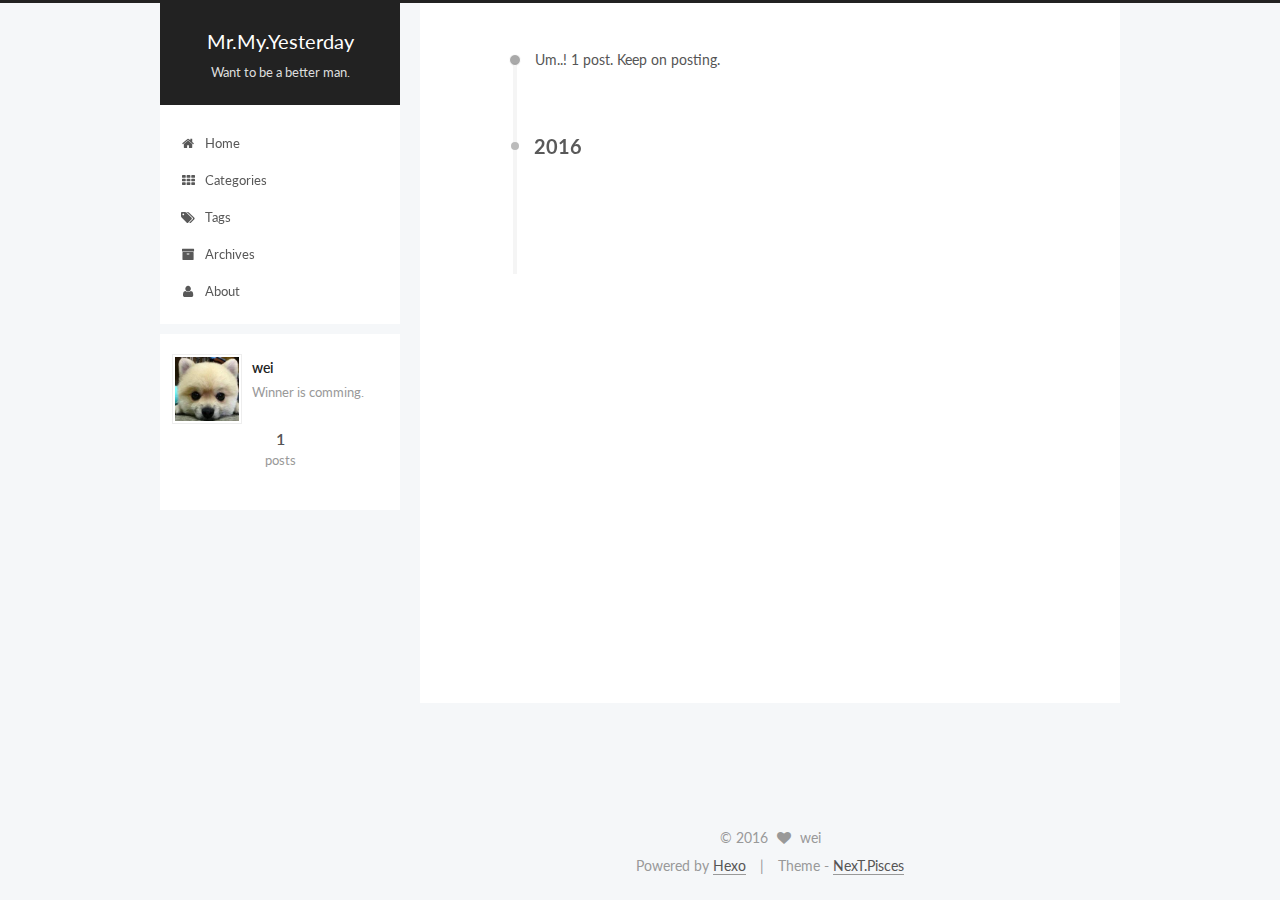
==== archives/2016/04/index.html @ 4a2292c7 "Site updated: 2016-04-16 15:00:12" ====
<!doctype html>



  


<html class="theme-next pisces use-motion">
<head>
  <meta charset="UTF-8"/>
<meta http-equiv="X-UA-Compatible" content="IE=edge,chrome=1" />
<meta name="viewport" content="width=device-width, initial-scale=1, maximum-scale=1"/>



<meta http-equiv="Cache-Control" content="no-transform" />
<meta http-equiv="Cache-Control" content="no-siteapp" />












  <link href="/vendors/fancybox/source/jquery.fancybox.css?v=2.1.5" rel="stylesheet" type="text/css"/>




  
  
  
  

  
    
    
  

  

  

  

  

  
    
    
    <link href="//fonts.googleapis.com/css?family=Lato:300,300italic,400,400italic,700,700italic&subset=latin,latin-ext" rel="stylesheet" type="text/css">
  




<link href="/vendors/font-awesome/css/font-awesome.min.css?v=4.4.0" rel="stylesheet" type="text/css" />

<link href="/css/main.css?v=5.0.1" rel="stylesheet" type="text/css" />


  <meta name="keywords" content="Hexo, NexT" />








  <link rel="shortcut icon" type="image/x-icon" href="/favicon.ico?v=5.0.1" />






<meta name="description" content="Winner is comming.">
<meta property="og:type" content="website">
<meta property="og:title" content="Mr.My.Yesterday">
<meta property="og:url" content="http://yoursite.com/archives/2016/04/index.html">
<meta property="og:site_name" content="Mr.My.Yesterday">
<meta property="og:description" content="Winner is comming.">
<meta name="twitter:card" content="summary">
<meta name="twitter:title" content="Mr.My.Yesterday">
<meta name="twitter:description" content="Winner is comming.">



<script type="text/javascript" id="hexo.configuration">
  var NexT = window.NexT || {};
  var CONFIG = {
    scheme: 'Pisces',
    sidebar: {"position":"left","display":"post"},
    fancybox: true,
    motion: true,
    duoshuo: {
      userId: 0,
      author: 'Author'
    }
  };
</script>

  <title> Archive | Mr.My.Yesterday </title>
</head>

<body itemscope itemtype="http://schema.org/WebPage" lang="en">

  










  
  
    
  

  <div class="container one-collumn sidebar-position-left  page-archive  ">
    <div class="headband"></div>

    <header id="header" class="header" itemscope itemtype="http://schema.org/WPHeader">
      <div class="header-inner"><div class="site-meta ">
  

  <div class="custom-logo-site-title">
    <a href="/"  class="brand" rel="start">
      <span class="logo-line-before"><i></i></span>
      <span class="site-title">Mr.My.Yesterday</span>
      <span class="logo-line-after"><i></i></span>
    </a>
  </div>
  <p class="site-subtitle">Want to be a better man.</p>
</div>

<div class="site-nav-toggle">
  <button>
    <span class="btn-bar"></span>
    <span class="btn-bar"></span>
    <span class="btn-bar"></span>
  </button>
</div>

<nav class="site-nav">
  

  
    <ul id="menu" class="menu">
      
        
        <li class="menu-item menu-item-home">
          <a href="/" rel="section">
            
              <i class="menu-item-icon fa fa-home fa-fw"></i> <br />
            
            Home
          </a>
        </li>
      
        
        <li class="menu-item menu-item-categories">
          <a href="/categories" rel="section">
            
              <i class="menu-item-icon fa fa-th fa-fw"></i> <br />
            
            Categories
          </a>
        </li>
      
        
        <li class="menu-item menu-item-tags">
          <a href="/tags" rel="section">
            
              <i class="menu-item-icon fa fa-tags fa-fw"></i> <br />
            
            Tags
          </a>
        </li>
      
        
        <li class="menu-item menu-item-archives">
          <a href="/archives" rel="section">
            
              <i class="menu-item-icon fa fa-archive fa-fw"></i> <br />
            
            Archives
          </a>
        </li>
      
        
        <li class="menu-item menu-item-about">
          <a href="/about" rel="section">
            
              <i class="menu-item-icon fa fa-user fa-fw"></i> <br />
            
            About
          </a>
        </li>
      

      
    </ul>
  

  
</nav>

 </div>
    </header>

    <main id="main" class="main">
      <div class="main-inner">
        <div class="content-wrap">
          <div id="content" class="content">
            

  <section id="posts" class="posts-collapse">
    <span class="archive-move-on"></span>

    <span class="archive-page-counter">
      
      
      
        
      
      Um..! 1 post. Keep on posting.
    </span>

    

      
      
      

      
        
        <div class="collection-title">
          <h2 class="archive-year motion-element" id="archive-year-2016">2016</h2>
        </div>
      
      

      

  <article class="post post-type-normal" itemscope itemtype="http://schema.org/Article">
    <header class="post-header">

      <h1 class="post-title">
        
            <a class="post-title-link" href="/2016/04/16/hello-world/" itemprop="url">
              
                <span itemprop="name">Hello World</span>
              
            </a>
        
      </h1>

      <div class="post-meta">
        <time class="post-time" itemprop="dateCreated"
              datetime="2016-04-16T10:06:22+08:00"
              content="2016-04-16" >
          04-16
        </time>
      </div>

    </header>
  </article>



    

  </section>

  



          </div>
          


          

        </div>
        
          
  
  <div class="sidebar-toggle">
    <div class="sidebar-toggle-line-wrap">
      <span class="sidebar-toggle-line sidebar-toggle-line-first"></span>
      <span class="sidebar-toggle-line sidebar-toggle-line-middle"></span>
      <span class="sidebar-toggle-line sidebar-toggle-line-last"></span>
    </div>
  </div>

  <aside id="sidebar" class="sidebar">
    <div class="sidebar-inner">

      

      

      <section class="site-overview sidebar-panel  sidebar-panel-active ">
        <div class="site-author motion-element" itemprop="author" itemscope itemtype="http://schema.org/Person">
          <img class="site-author-image" itemprop="image"
               src="/images/gou.jpg"
               alt="wei" />
          <p class="site-author-name" itemprop="name">wei</p>
          <p class="site-description motion-element" itemprop="description">Winner is comming.</p>
        </div>
        <nav class="site-state motion-element">
          <div class="site-state-item site-state-posts">
            <a href="/archives">
              <span class="site-state-item-count">1</span>
              <span class="site-state-item-name">posts</span>
            </a>
          </div>

          

          

        </nav>

        

        <div class="links-of-author motion-element">
          
        </div>

        
        

        
        

      </section>

      

    </div>
  </aside>


        
      </div>
    </main>

    <footer id="footer" class="footer">
      <div class="footer-inner">
        <div class="copyright" >
  
  &copy; 
  <span itemprop="copyrightYear">2016</span>
  <span class="with-love">
    <i class="fa fa-heart"></i>
  </span>
  <span class="author" itemprop="copyrightHolder">wei</span>
</div>

<div class="powered-by">
  Powered by <a class="theme-link" href="http://hexo.io">Hexo</a>
</div>

<div class="theme-info">
  Theme -
  <a class="theme-link" href="https://github.com/iissnan/hexo-theme-next">
    NexT.Pisces
  </a>
</div>

        

        
      </div>
    </footer>

    <div class="back-to-top">
      <i class="fa fa-arrow-up"></i>
    </div>
  </div>

  

<script type="text/javascript">
  if (Object.prototype.toString.call(window.Promise) !== '[object Function]') {
    window.Promise = null;
  }
</script>









  



  
  <script type="text/javascript" src="/vendors/jquery/index.js?v=2.1.3"></script>

  
  <script type="text/javascript" src="/vendors/fastclick/lib/fastclick.min.js?v=1.0.6"></script>

  
  <script type="text/javascript" src="/vendors/jquery_lazyload/jquery.lazyload.js?v=1.9.7"></script>

  
  <script type="text/javascript" src="/vendors/velocity/velocity.min.js?v=1.2.1"></script>

  
  <script type="text/javascript" src="/vendors/velocity/velocity.ui.min.js?v=1.2.1"></script>

  
  <script type="text/javascript" src="/vendors/fancybox/source/jquery.fancybox.pack.js?v=2.1.5"></script>


  


  <script type="text/javascript" src="/js/src/utils.js?v=5.0.1"></script>

  <script type="text/javascript" src="/js/src/motion.js?v=5.0.1"></script>



  
  


  <script type="text/javascript" src="/js/src/affix.js?v=5.0.1"></script>

  <script type="text/javascript" src="/js/src/schemes/pisces.js?v=5.0.1"></script>



  
  
    <script type="text/javascript" id="motion.page.archive">
      $('.archive-year').velocity('transition.slideLeftIn');
    </script>
  


  


  <script type="text/javascript" src="/js/src/bootstrap.js?v=5.0.1"></script>



  



  



  
  
  

  

  

</body>
</html>
---- css/main.css ----
/* normalize.css v3.0.2 | MIT License | git.io/normalize */
html {
  font-family: sans-serif; /* 1 */
  -ms-text-size-adjust: 100%; /* 2 */
  -webkit-text-size-adjust: 100%; /* 2 */
}
body {
  margin: 0;
}
article,
aside,
details,
figcaption,
figure,
footer,
header,
hgroup,
main,
menu,
nav,
section,
summary {
  display: block;
}
audio,
canvas,
progress,
video {
  display: inline-block; /* 1 */
  vertical-align: baseline; /* 2 */
}
audio:not([controls]) {
  display: none;
  height: 0;
}
[hidden],
template {
  display: none;
}
a {
  background-color: transparent;
}
a:active,
a:hover {
  outline: 0;
}
abbr[title] {
  border-bottom: 1px dotted;
}
b,
strong {
  font-weight: bold;
}
dfn {
  font-style: italic;
}
h1 {
  font-size: 2em;
  margin: 0.67em 0;
}
mark {
  background: #ff0;
  color: #000;
}
small {
  font-size: 80%;
}
sub,
sup {
  font-size: 75%;
  line-height: 0;
  position: relative;
  vertical-align: baseline;
}
sup {
  top: -0.5em;
}
sub {
  bottom: -0.25em;
}
img {
  border: 0;
}
svg:not(:root) {
  overflow: hidden;
}
figure {
  margin: 1em 40px;
}
hr {
  -moz-box-sizing: content-box;
  box-sizing: content-box;
  height: 0;
}
pre {
  overflow: auto;
}
code,
kbd,
pre,
samp {
  font-family: monospace, monospace;
  font-size: 1em;
}
button,
input,
optgroup,
select,
textarea {
  color: inherit; /* 1 */
  font: inherit; /* 2 */
  margin: 0; /* 3 */
}
button {
  overflow: visible;
}
button,
select {
  text-transform: none;
}
button,
html input[type="button"],
input[type="reset"],
input[type="submit"] {
  -webkit-appearance: button; /* 2 */
  cursor: pointer; /* 3 */
}
button[disabled],
html input[disabled] {
  cursor: default;
}
button::-moz-focus-inner,
input::-moz-focus-inner {
  border: 0;
  padding: 0;
}
input {
  line-height: normal;
}
input[type="checkbox"],
input[type="radio"] {
  box-sizing: border-box; /* 1 */
  padding: 0; /* 2 */
}
input[type="number"]::-webkit-inner-spin-button,
input[type="number"]::-webkit-outer-spin-button {
  height: auto;
}
input[type="search"] {
  -webkit-appearance: textfield; /* 1 */
  -moz-box-sizing: content-box;
  -webkit-box-sizing: content-box; /* 2 */
  box-sizing: content-box;
}
input[type="search"]::-webkit-search-cancel-button,
input[type="search"]::-webkit-search-decoration {
  -webkit-appearance: none;
}
fieldset {
  border: 1px solid #c0c0c0;
  margin: 0 2px;
  padding: 0.35em 0.625em 0.75em;
}
legend {
  border: 0; /* 1 */
  padding: 0; /* 2 */
}
textarea {
  overflow: auto;
}
optgroup {
  font-weight: bold;
}
table {
  border-collapse: collapse;
  border-spacing: 0;
}
td,
th {
  padding: 0;
}
::selection {
  background: #262a30;
  color: #fff;
}
body {
  position: relative;
  font-family: 'Lato', "PingFang SC", "Microsoft YaHei", sans-serif;
  font-size: 14px;
  line-height: 2;
  color: #555;
  background: #fff;
}
@media (max-width: 767px) {
  body {
    padding-right: 0 !important;
  }
}
@media (min-width: 768px) and (max-width: 991px) {
  body {
    padding-right: 0 !important;
  }
}
@media (min-width: 1600px) {
  body {
    font-size: 16px;
  }
}
h1,
h2,
h3,
h4,
h5,
h6 {
  margin: 0;
  padding: 0;
  font-weight: bold;
  line-height: 1.5;
  font-family: 'Lato', "PingFang SC", "Microsoft YaHei", sans-serif;
}
h2,
h3,
h4,
h5,
h6 {
  margin: 20px 0 15px;
}
h1 {
  font-size: 22px;
}
@media (max-width: 767px) {
  h1 {
    font-size: 18px;
  }
}
h2 {
  font-size: 20px;
}
@media (max-width: 767px) {
  h2 {
    font-size: 16px;
  }
}
h3 {
  font-size: 18px;
}
@media (max-width: 767px) {
  h3 {
    font-size: 14px;
  }
}
h4 {
  font-size: 16px;
}
@media (max-width: 767px) {
  h4 {
    font-size: 12px;
  }
}
h5 {
  font-size: 14px;
}
@media (max-width: 767px) {
  h5 {
    font-size: 10px;
  }
}
h6 {
  font-size: 12px;
}
@media (max-width: 767px) {
  h6 {
    font-size: 8px;
  }
}
p {
  margin: 0 0 25px 0;
}
a {
  color: #555;
  text-decoration: none;
  border-bottom: 1px solid #999;
  word-wrap: break-word;
}
a:hover {
  color: #222;
  border-bottom-color: #222;
}
ul {
  list-style: none;
}
blockquote {
  margin: 0;
  padding: 0;
}
img {
  display: block;
  margin: auto;
  max-width: 100%;
  height: auto;
}
hr {
  margin: 40px 0;
  height: 3px;
  border: none;
  background-color: #ddd;
  background-image: repeating-linear-gradient(-45deg, #fff, #fff 4px, transparent 4px, transparent 8px);
}
blockquote {
  padding: 0 15px;
  color: #666;
  border-left: 4px solid #ddd;
}
blockquote cite::before {
  content: "-";
  padding: 0 5px;
}
dt {
  font-weight: 700;
}
dd {
  margin: 0;
  padding: 0;
}
.text-left {
  text-align: left;
}
.text-center {
  text-align: center;
}
.text-right {
  text-align: right;
}
.text-justify {
  text-align: justify;
}
.text-nowrap {
  white-space: nowrap;
}
.text-lowercase {
  text-transform: lowercase;
}
.text-uppercase {
  text-transform: uppercase;
}
.text-capitalize {
  text-transform: capitalize;
}
.center-block {
  display: block;
  margin-left: auto;
  margin-right: auto;
}
.clearfix:before,
.clearfix:after {
  content: " ";
  display: table;
}
.clearfix:after {
  clear: both;
}
.pullquote {
  width: 45%;
}
.pullquote.left {
  float: left;
  margin-left: 5px;
  margin-right: 10px;
}
.pullquote.right {
  float: right;
  margin-left: 10px;
  margin-right: 5px;
}
.highlight table,
.gist table {
  width: auto;
}
.highlight table td,
.gist table td {
  border: none;
}
.highlight a,
.gist a {
  color: #222 !important;
  text-decoration: none !important;
}
.affix.affix.affix {
  position: fixed;
}
.translation {
  margin-top: -20px;
  font-size: 14px;
  color: #999;
}
.scrollbar-measure {
  width: 100px;
  height: 100px;
  overflow: scroll;
  position: absolute;
  top: -9999px;
}
.use-motion .motion-element {
  opacity: 0;
}
#local-search-input {
  padding: 3px;
  border: none;
  text-indent: 14px;
  border-radius: 0;
  width: 140px;
  outline: none;
  border-bottom: 1px solid #999;
  background: inherit;
  opacity: 0.5;
}
#local-search-input:focus {
  opacity: 1;
}
.search-icon {
  position: absolute;
  top: 9px;
}
table {
  margin: 20px 0;
  width: 100%;
  border-collapse: collapse;
  border-spacing: 0;
  border: 1px solid #ddd;
  font-size: 14px;
  table-layout: fixed;
  word-wrap: break-word;
}
table>tbody>tr:nth-of-type(odd) {
  background-color: #f9f9f9;
}
table>tbody>tr:hover {
  background-color: #f5f5f5;
}
caption,
th,
td {
  padding: 8px;
  text-align: left;
  vertical-align: middle;
  font-weight: normal;
}
th,
td {
  border-bottom: 3px solid #ddd;
  border-right: 1px solid #eee;
}
th {
  padding-bottom: 10px;
  font-weight: 700;
}
td {
  border-bottom-width: 1px;
}
html,
body {
  height: 100%;
}
.container {
  position: relative;
  min-height: 100%;
}
.header-inner {
  margin: 0 auto;
  padding: 100px 0 70px;
  width: 700px;
}
@media (min-width: 1600px) {
  .container .header-inner {
    width: 900px;
  }
}
.main {
  padding-bottom: 150px;
}
.main-inner {
  margin: 0 auto;
  width: 700px;
}
@media (min-width: 1600px) {
  .container .main-inner {
    width: 900px;
  }
}
.footer {
  position: absolute;
  left: 0;
  bottom: 0;
  width: 100%;
  min-height: 50px;
}
.footer-inner {
  box-sizing: border-box;
  margin: 20px auto;
  width: 700px;
}
@media (min-width: 1600px) {
  .container .footer-inner {
    width: 900px;
  }
}
pre,
.highlight {
  overflow: auto;
  margin: 20px 0;
  padding: 15px;
  font-size: 13px;
  color: #4d4d4c;
  background: #f7f7f7;
  line-height: 1.6;
}
pre,
code {
  font-family: consolas, Menlo, "PingFang SC", "Microsoft YaHei", monospace;
}
code {
  padding: 2px 4px;
  word-break: break-all;
  color: #555;
  background: #eee;
  border-radius: 4px;
  font-size: 13px;
}
pre code {
  padding: 0;
  color: #4d4d4c;
  background: none;
  text-shadow: none;
}
.highlight pre {
  border: none;
  margin: 0;
  padding: 1px;
}
.highlight table {
  margin: 0;
  width: auto;
  border: none;
}
.highlight td {
  border: none;
  padding: 0;
}
.highlight figcaption {
  font-size: 0.85em;
  color: #8e908c;
  line-height: 1em;
  margin-bottom: 1em;
}
.highlight figcaption:before,
.highlight figcaption:after {
  content: " ";
  display: table;
}
.highlight figcaption:after {
  clear: both;
}
.highlight figcaption a {
  float: right;
}
.highlight .gutter pre {
  color: #666;
  text-align: right;
  padding-right: 20px;
}
.highlight .line {
  height: 20px;
}
pre .comment {
  color: #8e908c;
}
pre .variable,
pre .attribute,
pre .tag,
pre .regexp,
pre .ruby .constant,
pre .xml .tag .title,
pre .xml .pi,
pre .xml .doctype,
pre .html .doctype,
pre .css .id,
pre .css .class,
pre .css .pseudo {
  color: #c82829;
}
pre .number,
pre .preprocessor,
pre .built_in,
pre .literal,
pre .params,
pre .constant,
pre .command {
  color: #f5871f;
}
pre .ruby .class .title,
pre .css .rules .attribute,
pre .string,
pre .value,
pre .inheritance,
pre .header,
pre .ruby .symbol,
pre .xml .cdata,
pre .special,
pre .number,
pre .formula {
  color: #718c00;
}
pre .title,
pre .css .hexcolor {
  color: #3e999f;
}
pre .function,
pre .python .decorator,
pre .python .title,
pre .ruby .function .title,
pre .ruby .title .keyword,
pre .perl .sub,
pre .javascript .title,
pre .coffeescript .title {
  color: #4271ae;
}
pre .keyword,
pre .javascript .function {
  color: #8959a8;
}
.full-image.full-image.full-image {
  border: none;
  max-width: 100%;
  width: auto;
  margin: 20px auto;
}
@media (min-width: 992px) {
  .full-image.full-image.full-image {
    max-width: none;
    width: 126%;
    margin: 0 -13%;
  }
}
.blockquote-center,
.page-home .post-type-quote blockquote,
.page-post-detail .post-type-quote blockquote {
  position: relative;
  margin: 40px 0;
  padding: 0;
  border-left: none;
  text-align: center;
}
.blockquote-center::before,
.page-home .post-type-quote blockquote::before,
.page-post-detail .post-type-quote blockquote::before,
.blockquote-center::after,
.page-home .post-type-quote blockquote::after,
.page-post-detail .post-type-quote blockquote::after {
  position: absolute;
  content: ' ';
  display: block;
  width: 100%;
  height: 24px;
  opacity: 0.2;
  background-repeat: no-repeat;
  background-position: 0 -6px;
  background-size: 22px 22px;
}
.blockquote-center::before,
.page-home .post-type-quote blockquote::before,
.page-post-detail .post-type-quote blockquote::before {
  top: -20px;
  background-image: url("../images/quote-l.svg");
  border-top: 1px solid #ccc;
}
.blockquote-center::after,
.page-home .post-type-quote blockquote::after,
.page-post-detail .post-type-quote blockquote::after {
  bottom: -20px;
  background-image: url("../images/quote-r.svg");
  border-bottom: 1px solid #ccc;
  background-position: 100% 8px;
}
.blockquote-center p,
.page-home .post-type-quote blockquote p,
.page-post-detail .post-type-quote blockquote p,
.blockquote-center div,
.page-home .post-type-quote blockquote div,
.page-post-detail .post-type-quote blockquote div {
  text-align: center;
}
.post .post-body .group-picture img {
  box-sizing: border-box;
  padding: 0 3px;
  border: none;
}
.post .group-picture-row {
  overflow: hidden;
  margin-top: 6px;
}
.post .group-picture-row:first-child {
  margin-top: 0;
}
.post .group-picture-column {
  float: left;
}
.page-post-detail .post-body .group-picture-column {
  float: none;
  margin-top: 10px;
  width: auto !important;
}
.page-post-detail .post-body .group-picture-column img {
  margin: 0 auto;
}
.page-archive .group-picture-container {
  overflow: hidden;
}
.page-archive .group-picture-row {
  float: left;
}
.page-archive .group-picture-row:first-child {
  margin-top: 6px;
}
.page-archive .group-picture-column {
  max-width: 150px;
  max-height: 150px;
}
.btn {
  display: inline-block;
  padding: 0 20px;
  font-size: 14px;
  color: #fff;
  background: #222;
  border: 2px solid #555;
  text-decoration: none;
  border-radius: 0;
  transition-property: background-color;
  transition-duration: 0.2s;
  transition-timing-function: ease-in-out;
  transition-delay: 0s;
}
.btn:hover,
.post-more-link .btn:hover {
  border-color: #222;
  color: #fff;
  background: #222;
}
.btn-bar {
  display: block;
  width: 22px;
  height: 2px;
  background: #555;
  border-radius: 1px;
}
.btn-bar+.btn-bar {
  margin-top: 4px;
}
.pagination {
  margin: 120px 0 40px;
  text-align: center;
  border-top: 1px solid #eee;
}
.page-number-basic,
.pagination .prev,
.pagination .next,
.pagination .page-number,
.pagination .space {
  display: inline-block;
  position: relative;
  top: -1px;
  margin: 0 10px;
  padding: 0 10px;
  line-height: 30px;
}
@media (max-width: 767px) {
  .page-number-basic,
  .pagination .prev,
  .pagination .next,
  .pagination .page-number,
  .pagination .space {
    margin: 0 5px;
  }
}
.pagination .prev,
.pagination .next,
.pagination .page-number {
  border-bottom: 0;
  border-top: 1px solid #eee;
  transition-property: border-color;
  transition-duration: 0.2s;
  transition-timing-function: ease-in-out;
  transition-delay: 0s;
}
.pagination .prev:hover,
.pagination .next:hover,
.pagination .page-number:hover {
  border-top-color: #222;
}
.pagination .space {
  padding: 0;
  margin: 0;
}
.pagination .prev {
  margin-left: 0;
}
.pagination .next {
  margin-right: 0;
}
.pagination .page-number.current {
  color: #fff;
  background: #ccc;
  border-top-color: #ccc;
}
@media (max-width: 767px) {
  .pagination {
    border-top: none;
  }
  .pagination .prev,
  .pagination .next,
  .pagination .page-number {
    margin-bottom: 10px;
    border-top: 0;
    border-bottom: 1px solid #eee;
  }
  .pagination .prev:hover,
  .pagination .next:hover,
  .pagination .page-number:hover {
    border-bottom-color: #222;
  }
}
.comments {
  margin: 60px 20px 0;
}
.tag-cloud {
  text-align: center;
}
.tag-cloud a {
  display: inline-block;
  margin: 10px;
}
.back-to-top {
  box-sizing: border-box;
  position: fixed;
  bottom: -100px;
  right: 50px;
  z-index: 1050;
  padding: 0 6px;
  width: 25px;
  background: #222;
  font-size: 12px;
  opacity: 0.6;
  color: #fff;
  cursor: pointer;
  text-align: center;
  -webkit-transform: translateZ(0);
  transition-property: bottom;
  transition-duration: 0.2s;
  transition-timing-function: ease-in-out;
  transition-delay: 0s;
}
@media (max-width: 767px) {
  .back-to-top {
    display: none;
  }
}
@media (min-width: 768px) and (max-width: 991px) {
  .back-to-top {
    display: none;
  }
}
.back-to-top.back-to-top-on {
  bottom: 40px;
}
.header {
  background: #fff;
}
.header-inner {
  position: relative;
}
.headband {
  height: 3px;
  background: #222;
}
.site-meta {
  margin: 0;
  text-align: center;
}
@media (max-width: 767px) {
  .site-meta {
    text-align: center;
  }
}
.brand {
  position: relative;
  display: inline-block;
  padding: 0 40px;
  color: #fff;
  background: #222;
  border-bottom: none;
}
.brand:hover {
  color: #fff;
}
.logo {
  display: inline-block;
  margin-right: 5px;
  line-height: 36px;
  vertical-align: top;
}
.site-title {
  display: inline-block;
  vertical-align: top;
  line-height: 36px;
  font-size: 20px;
  font-weight: normal;
  font-family: 'Lato', "PingFang SC", "Microsoft YaHei", sans-serif;
}
.site-subtitle {
  margin-top: 10px;
  font-size: 13px;
  color: #ddd;
}
.use-motion .brand {
  opacity: 0;
}
.use-motion .logo,
.use-motion .site-title,
.use-motion .site-subtitle {
  opacity: 0;
  position: relative;
  top: -10px;
}
.site-nav-toggle {
  display: none;
  position: absolute;
  top: 10px;
  left: 10px;
}
@media (max-width: 767px) {
  .site-nav-toggle {
    display: block;
  }
}
.site-nav-toggle button {
  margin-top: 2px;
  padding: 9px 10px;
  background: transparent;
  border: none;
}
@media (max-width: 767px) {
  .site-nav {
    display: none;
    margin: 0 -10px;
    padding: 0 10px;
    clear: both;
    border-top: 1px solid #ddd;
  }
}
@media (min-width: 768px) and (max-width: 991px) {
  .site-nav {
    display: block !important;
  }
}
@media (min-width: 992px) {
  .site-nav {
    display: block !important;
  }
}
.menu {
  margin-top: 20px;
  padding-left: 0;
  text-align: center;
}
.menu .menu-item {
  display: inline-block;
  margin: 0 10px;
}
@media screen and (max-width: 767px) {
  .menu .menu-item {
    margin-top: 10px;
  }
}
.menu .menu-item a {
  display: block;
  font-size: 13px;
  text-transform: capitalize;
  line-height: inherit;
  border-bottom: 1px solid transparent;
  transition-property: border-color;
  transition-duration: 0.2s;
  transition-timing-function: ease-in-out;
  transition-delay: 0s;
}
.menu .menu-item a:hover,
.menu-item-active a {
  border-bottom-color: #222;
}
.menu .menu-item .fa {
  margin-right: 5px;
}
.use-motion .menu-item {
  opacity: 0;
}
.post-body {
  font-family: 'Lato', "PingFang SC", "Microsoft YaHei", sans-serif;
}
@media (max-width: 767px) {
  .post-body {
    word-break: break-all;
  }
}
.post-body .fancybox img {
  display: block !important;
  margin: 0 auto;
  cursor: pointer;
  cursor: zoom-in;
  cursor: -webkit-zoom-in;
}
.post-body .image-caption,
.post-body .figure .caption {
  margin: 10px auto 15px;
  text-align: center;
  font-size: 14px;
  color: #999;
  font-weight: bold;
  line-height: 1;
}
.post-sticky-flag {
  display: inline-block;
  font-size: 16px;
  -ms-transform: rotate(30deg);
  transform: rotate(30deg);
}
.posts-expand {
  padding-top: 40px;
}
@media (max-width: 767px) {
  .posts-expand {
    margin: 0 20px;
  }
  .post-body pre,
  .post-body .highlight {
    padding: 10px;
  }
  .post-body pre .gutter pre,
  .post-body .highlight .gutter pre {
    padding-right: 10px;
  }
}
@media (min-width: 992px) {
  .posts-expand .post-body {
    text-align: justify;
  }
}
.posts-expand .post-body h2,
.posts-expand .post-body h3,
.posts-expand .post-body h4,
.posts-expand .post-body h5,
.posts-expand .post-body h6 {
  padding-top: 10px;
}
.posts-expand .post-body h2 .header-anchor,
.posts-expand .post-body h3 .header-anchor,
.posts-expand .post-body h4 .header-anchor,
.posts-expand .post-body h5 .header-anchor,
.posts-expand .post-body h6 .header-anchor {
  float: right;
  margin-left: 10px;
  color: #ccc;
  border-bottom-style: none;
  visibility: hidden;
}
.posts-expand .post-body h2 .header-anchor:hover,
.posts-expand .post-body h3 .header-anchor:hover,
.posts-expand .post-body h4 .header-anchor:hover,
.posts-expand .post-body h5 .header-anchor:hover,
.posts-expand .post-body h6 .header-anchor:hover {
  color: inherit;
}
.posts-expand .post-body h2:hover .header-anchor,
.posts-expand .post-body h3:hover .header-anchor,
.posts-expand .post-body h4:hover .header-anchor,
.posts-expand .post-body h5:hover .header-anchor,
.posts-expand .post-body h6:hover .header-anchor {
  visibility: visible;
}
.posts-expand .post-body ul li {
  list-style: circle;
}
.posts-expand .post-body img {
  box-sizing: border-box;
  margin: auto;
  padding: 3px;
  border: 1px solid #ddd;
}
.posts-expand .fancybox img {
  margin: 0 auto;
}
@media (max-width: 767px) {
  .posts-collapse {
    margin: 0 20px;
  }
  .posts-collapse .post-title,
  .posts-collapse .post-meta {
    display: block;
    width: auto;
    text-align: left;
  }
}
.posts-collapse {
  position: relative;
  z-index: 1010;
  margin-left: 55px;
}
.posts-collapse::after {
  content: " ";
  position: absolute;
  top: 20px;
  left: 0;
  margin-left: -2px;
  width: 4px;
  height: 100%;
  background: #f5f5f5;
  z-index: -1;
}
@media (max-width: 767px) {
  .posts-collapse {
    margin: 0 20px;
  }
}
.posts-collapse .collection-title {
  position: relative;
  margin: 60px 0;
}
.posts-collapse .collection-title h2 {
  margin-left: 20px;
}
.posts-collapse .collection-title small {
  color: #bbb;
}
.posts-collapse .collection-title::before {
  content: " ";
  position: absolute;
  left: 0;
  top: 50%;
  margin-left: -4px;
  margin-top: -4px;
  width: 8px;
  height: 8px;
  background: #bbb;
  border-radius: 50%;
}
.posts-collapse .post {
  margin: 30px 0;
}
.posts-collapse .post-header {
  position: relative;
  transition-duration: 0.2s;
  transition-timing-function: ease-in-out;
  transition-delay: 0s;
  transition-property: border;
  border-bottom: 1px dashed #ccc;
}
.posts-collapse .post-header::before {
  content: " ";
  position: absolute;
  left: 0;
  top: 12px;
  width: 6px;
  height: 6px;
  margin-left: -4px;
  background: #bbb;
  border-radius: 50%;
  border: 1px solid #fff;
  transition-duration: 0.2s;
  transition-timing-function: ease-in-out;
  transition-delay: 0s;
  transition-property: background;
}
.posts-collapse .post-header:hover {
  border-bottom-color: #666;
}
.posts-collapse .post-header:hover::before {
  background: #222;
}
.posts-collapse .post-meta {
  position: absolute;
  font-size: 12px;
  left: 20px;
  top: 5px;
}
.posts-collapse .post-comments-count {
  display: none;
}
.posts-collapse .post-title {
  margin-left: 60px;
  font-size: 16px;
  font-weight: normal;
  line-height: inherit;
}
.posts-collapse .post-title::after {
  margin-left: 3px;
  opacity: 0.6;
}
.posts-collapse .post-title a {
  color: #666;
  border-bottom: none;
}
.page-home .post-type-quote .post-header,
.page-post-detail .post-type-quote .post-header,
.page-home .post-type-quote .post-tags,
.page-post-detail .post-type-quote .post-tags {
  display: none;
}
.posts-expand .post-title {
  font-size: 26px;
  text-align: center;
  word-break: break-word;
}
@media (max-width: 767px) {
  .posts-expand .post-title {
    font-size: 22px;
  }
}
.posts-expand .post-title-link {
  display: inline-block;
  position: relative;
  color: #555;
  border-bottom: none;
  line-height: 1.2;
  vertical-align: top;
}
.posts-expand .post-title-link::before {
  content: "";
  position: absolute;
  width: 100%;
  height: 2px;
  bottom: 0;
  left: 0;
  background-color: #000;
  visibility: hidden;
  transform: scaleX(0);
  transition-duration: 0.2s;
  transition-timing-function: ease-in-out;
  transition-delay: 0s;
}
.posts-expand .post-title-link:hover::before {
  visibility: visible;
  transform: scaleX(1);
}
.posts-expand .post-title-link .fa {
  font-size: 16px;
}
.posts-expand .post-meta {
  margin: 3px 0 60px 0;
  color: #999;
  font-family: 'Lato', "PingFang SC", "Microsoft YaHei", sans-serif;
  font-size: 12px;
  text-align: center;
}
.posts-expand .post-meta .post-category-list {
  display: inline-block;
  margin: 0;
  padding: 3px;
}
.posts-expand .post-meta .post-category-list-link {
  color: #999;
}
.post-meta-item-icon {
  display: none;
  margin-right: 3px;
}
@media (min-width: 768px) and (max-width: 991px) {
  .post-meta-item-icon {
    display: inline-block;
  }
}
@media (max-width: 767px) {
  .post-meta-item-icon {
    display: inline-block;
  }
}
@media (min-width: 768px) and (max-width: 991px) {
  .post-meta-item-text {
    display: none;
  }
}
@media (max-width: 767px) {
  .post-meta-item-text {
    display: none;
  }
}
@media (max-width: 767px) {
  .posts-expand .post-comments-count {
    display: none;
  }
}
.post-more-link {
  margin-top: 50px;
}
.post-more-link .btn {
  color: #555;
  font-size: 14px;
  background: #fff;
  border-radius: 2px;
  line-height: 2;
}
.posts-expand .post-tags {
  margin-top: 40px;
  text-align: center;
}
.posts-expand .post-tags a {
  display: inline-block;
  margin-right: 10px;
  font-size: 13px;
}
.post-nav {
  overflow: hidden;
  margin-top: 60px;
  padding: 10px;
  white-space: nowrap;
  border-top: 1px solid #eee;
}
.post-nav-item {
  display: inline-block;
  width: 50%;
  white-space: normal;
}
.post-nav-item a {
  position: relative;
  display: inline-block;
  line-height: 25px;
  font-size: 14px;
  color: #555;
  border-bottom: none;
}
.post-nav-item a:hover {
  color: #222;
  border-bottom: none;
}
.post-nav-item a:active {
  top: 2px;
}
.post-nav-item a i {
  font-size: 12px;
}
.post-nav-prev {
  text-align: right;
}
.posts-expand .post-eof {
  display: block;
  margin: 80px auto 60px;
  width: 8%;
  height: 1px;
  background: #ccc;
  text-align: center;
}
.post:last-child .post-eof.post-eof.post-eof {
  display: none;
}
.post-gallery {
  display: table;
  table-layout: fixed;
  width: 100%;
  border-collapse: separate;
}
.post-gallery-row {
  display: table-row;
}
.post-gallery .post-gallery-img {
  display: table-cell;
  text-align: center;
  vertical-align: middle;
  border: none;
}
.post-gallery .post-gallery-img img {
  max-width: 100%;
  max-height: 100%;
  border: none;
}
.fancybox-close,
.fancybox-close:hover {
  border: none;
}
.sidebar {
  position: fixed;
  right: 0;
  top: 0;
  bottom: 0;
  width: 0;
  z-index: 1040;
  box-shadow: inset 0 2px 6px #000;
  background: #222;
  -webkit-transform: translateZ(0);
}
.sidebar a {
  color: #999;
  border-bottom-color: #555;
}
.sidebar a:hover {
  color: #eee;
}
@media (min-width: 768px) and (max-width: 991px) {
  .sidebar {
    display: none !important;
  }
}
@media (max-width: 767px) {
  .sidebar {
    display: none !important;
  }
}
.sidebar-inner {
  position: relative;
  padding: 20px 10px;
  color: #999;
  text-align: center;
}
.sidebar-toggle {
  position: fixed;
  right: 50px;
  bottom: 45px;
  width: 15px;
  height: 15px;
  padding: 5px;
  background: #222;
  line-height: 0;
  z-index: 1050;
  cursor: pointer;
  -webkit-transform: translateZ(0);
}
@media (min-width: 768px) and (max-width: 991px) {
  .sidebar-toggle {
    display: none;
  }
}
@media (max-width: 767px) {
  .sidebar-toggle {
    display: none;
  }
}
.sidebar-toggle-line {
  position: relative;
  display: inline-block;
  vertical-align: top;
  height: 2px;
  width: 100%;
  background: #fff;
  margin-top: 3px;
}
.sidebar-toggle-line:first-child {
  margin-top: 0;
}
.site-author-image {
  display: block;
  margin: 0 auto;
  max-width: 96px;
  height: auto;
  border: 2px solid #333;
  padding: 2px;
}
.site-author-name {
  margin: 5px 0 0;
  color: #222;
}
.site-description {
  margin-top: 5px;
  font-size: 13px;
  color: #999;
}
.site-state {
  overflow: hidden;
  line-height: 1.4;
  white-space: nowrap;
}
.site-state-item {
  display: inline-block;
  padding: 0 15px;
  border-left: 1px solid #ccc;
}
.site-state-item:first-child {
  border-left: none;
}
.site-state-item a {
  border-bottom: none;
}
.site-state-item-count {
  display: block;
  text-align: center;
  color: inherit;
  font-weight: 600;
  font-size: 16px;
}
.site-state-item-name {
  font-size: 13px;
  color: #999;
}
.feed-link {
  margin-top: 20px;
}
.feed-link a {
  display: inline-block;
  padding: 0 15px;
  color: #fc6423;
  border: 1px solid #fc6423;
  border-radius: 4px;
}
.feed-link a i {
  color: #fc6423;
  font-size: 14px;
}
.feed-link a:hover {
  color: #fff;
  background: #fc6423;
}
.feed-link a:hover i {
  color: #fff;
}
.links-of-author {
  margin-top: 20px;
}
.links-of-author a {
  display: inline-block;
  vertical-align: middle;
  margin-right: 10px;
  margin-bottom: 10px;
  border-bottom-color: #555;
  font-size: 13px;
}
.links-of-author a:before {
  display: inline-block;
  vertical-align: middle;
  margin-right: 3px;
  content: " ";
  width: 4px;
  height: 4px;
  border-radius: 50%;
  background: #ff6fff;
}
.links-of-blogroll {
  font-size: 13px;
}
.links-of-blogroll-title {
  margin-top: 20px;
  font-size: 14px;
  font-weight: 600;
}
.links-of-blogroll-list {
  margin: 0;
  padding: 0;
}
.links-of-blogroll-item {
  padding: 2px 10px;
}
.sidebar-nav {
  margin: 0 0 20px;
  padding-left: 0;
}
.sidebar-nav li {
  display: inline-block;
  cursor: pointer;
  border-bottom: 1px solid transparent;
  font-size: 14px;
  color: #555;
}
.sidebar-nav li:hover {
  color: #fc6423;
}
.page-post-detail .sidebar-nav-toc {
  padding: 0 5px;
}
.page-post-detail .sidebar-nav-overview {
  margin-left: 10px;
}
.sidebar-nav .sidebar-nav-active {
  color: #fc6423;
  border-bottom-color: #fc6423;
}
.sidebar-nav .sidebar-nav-active:hover {
  color: #fc6423;
}
.sidebar-panel {
  display: none;
}
.sidebar-panel-active {
  display: block;
}
.post-toc-empty {
  font-size: 14px;
  color: #666;
}
.post-toc-wrap {
  overflow: hidden;
}
.post-toc {
  overflow: auto;
}
.post-toc ol {
  margin: 0;
  padding: 0 2px 5px 10px;
  text-align: left;
  list-style: none;
  font-size: 14px;
}
.post-toc ol > ol {
  padding-left: 0;
}
.post-toc ol a {
  transition-duration: 0.2s;
  transition-timing-function: ease-in-out;
  transition-delay: 0s;
  transition-property: all;
  color: #666;
  border-bottom-color: #ccc;
}
.post-toc ol a:hover {
  color: #000;
  border-bottom-color: #000;
}
.post-toc .nav-item {
  overflow: hidden;
  text-overflow: ellipsis;
  white-space: nowrap;
  line-height: 1.8;
}
.post-toc .nav .nav-child {
  display: none;
}
.post-toc .nav .active > .nav-child {
  display: block;
}
.post-toc .nav .active-current > .nav-child {
  display: block;
}
.post-toc .nav .active-current > .nav-child > .nav-item {
  display: block;
}
.post-toc .nav .active > a {
  color: #fc6423;
  border-bottom-color: #fc6423;
}
.post-toc .nav .active-current > a {
  color: #fc6423;
}
.post-toc .nav .active-current > a:hover {
  color: #fc6423;
}
.footer {
  font-size: 14px;
  color: #999;
}
.footer img {
  border: none;
}
.footer-inner {
  text-align: center;
}
.with-love {
  display: inline-block;
  margin: 0 5px;
}
.powered-by,
.theme-info {
  display: inline-block;
}
.powered-by {
  margin-right: 10px;
}
.powered-by::after {
  content: "|";
  padding-left: 10px;
}
.cc-license {
  margin-top: 10px;
  text-align: center;
}
.cc-license .cc-opacity {
  opacity: 0.7;
  border-bottom: none;
}
.cc-license .cc-opacity:hover {
  opacity: 0.9;
}
.cc-license img {
  display: inline-block;
}
.theme-next #ds-thread #ds-reset {
  color: #555;
}
.theme-next #ds-thread #ds-reset .ds-replybox {
  margin-bottom: 30px;
}
.theme-next #ds-thread #ds-reset .ds-replybox .ds-avatar,
.theme-next #ds-reset .ds-avatar img {
  box-shadow: none;
}
.theme-next #ds-thread #ds-reset .ds-textarea-wrapper {
  border-color: #c7d4e1;
  background: none;
  border-top-right-radius: 3px;
  border-top-left-radius: 3px;
}
.theme-next #ds-thread #ds-reset .ds-textarea-wrapper textarea {
  height: 60px;
}
.theme-next #ds-reset .ds-rounded-top {
  border-radius: 0;
}
.theme-next #ds-thread #ds-reset .ds-post-toolbar {
  box-sizing: border-box;
  border: 1px solid #c7d4e1;
  background: #f6f8fa;
}
.theme-next #ds-thread #ds-reset .ds-post-options {
  height: 40px;
  border: none;
  background: none;
}
.theme-next #ds-thread #ds-reset .ds-toolbar-buttons {
  top: 11px;
}
.theme-next #ds-thread #ds-reset .ds-sync {
  top: 5px;
}
.theme-next #ds-thread #ds-reset .ds-post-button {
  top: 4px;
  right: 5px;
  width: 90px;
  height: 30px;
  border: 1px solid #c5ced7;
  border-radius: 3px;
  background-image: linear-gradient(#fbfbfc, #f5f7f9);
  color: #60676d;
}
.theme-next #ds-thread #ds-reset .ds-post-button:hover {
  background-position: 0 -30px;
  color: #60676d;
}
.theme-next #ds-thread #ds-reset .ds-comments-info {
  padding: 10px 0;
}
.theme-next #ds-thread #ds-reset .ds-sort {
  display: none;
}
.theme-next #ds-thread #ds-reset li.ds-tab a.ds-current {
  border: none;
  background: #f6f8fa;
  color: #60676d;
}
.theme-next #ds-thread #ds-reset li.ds-tab a.ds-current:hover {
  background-color: #e9f0f7;
  color: #60676d;
}
.theme-next #ds-thread #ds-reset li.ds-tab a {
  border-radius: 2px;
  padding: 5px;
}
.theme-next #ds-thread #ds-reset .ds-login-buttons p {
  color: #999;
  line-height: 36px;
}
.theme-next #ds-thread #ds-reset .ds-login-buttons .ds-service-list li {
  height: 28px;
}
.theme-next #ds-thread #ds-reset .ds-service-list a {
  background: none;
  padding: 5px;
  border: 1px solid;
  border-radius: 3px;
  text-align: center;
}
.theme-next #ds-thread #ds-reset .ds-service-list a:hover {
  color: #fff;
  background: #666;
}
.theme-next #ds-thread #ds-reset .ds-service-list .ds-weibo {
  color: #fc9b00;
  border-color: #fc9b00;
}
.theme-next #ds-thread #ds-reset .ds-service-list .ds-weibo:hover {
  background: #fc9b00;
}
.theme-next #ds-thread #ds-reset .ds-service-list .ds-qq {
  color: #60a3ec;
  border-color: #60a3ec;
}
.theme-next #ds-thread #ds-reset .ds-service-list .ds-qq:hover {
  background: #60a3ec;
}
.theme-next #ds-thread #ds-reset .ds-service-list .ds-renren {
  color: #2e7ac4;
  border-color: #2e7ac4;
}
.theme-next #ds-thread #ds-reset .ds-service-list .ds-renren:hover {
  background: #2e7ac4;
}
.theme-next #ds-thread #ds-reset .ds-service-list .ds-douban {
  color: #37994c;
  border-color: #37994c;
}
.theme-next #ds-thread #ds-reset .ds-service-list .ds-douban:hover {
  background: #37994c;
}
.theme-next #ds-thread #ds-reset .ds-service-list .ds-kaixin {
  color: #fef20d;
  border-color: #fef20d;
}
.theme-next #ds-thread #ds-reset .ds-service-list .ds-kaixin:hover {
  background: #fef20d;
}
.theme-next #ds-thread #ds-reset .ds-service-list .ds-netease {
  color: #f00;
  border-color: #f00;
}
.theme-next #ds-thread #ds-reset .ds-service-list .ds-netease:hover {
  background: #f00;
}
.theme-next #ds-thread #ds-reset .ds-service-list .ds-sohu {
  color: #ffcb05;
  border-color: #ffcb05;
}
.theme-next #ds-thread #ds-reset .ds-service-list .ds-sohu:hover {
  background: #ffcb05;
}
.theme-next #ds-thread #ds-reset .ds-service-list .ds-baidu {
  color: #2831e0;
  border-color: #2831e0;
}
.theme-next #ds-thread #ds-reset .ds-service-list .ds-baidu:hover {
  background: #2831e0;
}
.theme-next #ds-thread #ds-reset .ds-service-list .ds-google {
  color: #166bec;
  border-color: #166bec;
}
.theme-next #ds-thread #ds-reset .ds-service-list .ds-google:hover {
  background: #166bec;
}
.theme-next #ds-thread #ds-reset .ds-service-list .ds-weixin {
  color: #00ce0d;
  border-color: #00ce0d;
}
.theme-next #ds-thread #ds-reset .ds-service-list .ds-weixin:hover {
  background: #00ce0d;
}
.theme-next #ds-thread #ds-reset .ds-service-list .ds-more-services {
  border: none;
}
.theme-next #ds-thread #ds-reset .ds-service-list .ds-more-services:hover {
  background: none;
}
.theme-next #ds-reset .duoshuo-ua-admin {
  display: inline-block;
  color: #f00;
}
.theme-next #ds-reset .duoshuo-ua-platform,
.theme-next #ds-reset .duoshuo-ua-browser {
  color: #ccc;
}
.theme-next #ds-reset .duoshuo-ua-platform .fa,
.theme-next #ds-reset .duoshuo-ua-browser .fa {
  display: inline-block;
  margin-right: 3px;
}
.theme-next #ds-reset .duoshuo-ua-separator {
  display: inline-block;
  margin-left: 5px;
}
.theme-next .this_ua {
  background-color: #ccc !important;
  border-radius: 4px;
  padding: 0 5px !important;
  margin: 1px 1px !important;
  border: 1px solid #bbb !important;
  color: #fff;
  display: inline-block !important;
}
.theme-next .this_ua.admin {
  background-color: #d9534f !important;
  border-color: #d9534f !important;
}
.theme-next .this_ua.platform.iOS,
.theme-next .this_ua.platform.Mac,
.theme-next .this_ua.platform.Windows {
  background-color: #39b3d7 !important;
  border-color: #46b8da !important;
}
.theme-next .this_ua.platform.Linux {
  background-color: #3a3a3a !important;
  border-color: #1f1f1f !important;
}
.theme-next .this_ua.platform.Android {
  background-color: #00c47d !important;
  border-color: #01b171 !important;
}
.theme-next .this_ua.browser.Mobile,
.theme-next .this_ua.browser.Chrome {
  background-color: #5cb85c !important;
  border-color: #4cae4c !important;
}
.theme-next .this_ua.browser.Firefox {
  background-color: #f0ad4e !important;
  border-color: #eea236 !important;
}
.theme-next .this_ua.browser.Maxthon,
.theme-next .this_ua.browser.IE {
  background-color: #428bca !important;
  border-color: #357ebd !important;
}
.theme-next .this_ua.browser.baidu,
.theme-next .this_ua.browser.UCBrowser,
.theme-next .this_ua.browser.Opera {
  background-color: #d9534f !important;
  border-color: #d43f3a !important;
}
.theme-next .this_ua.browser.Android,
.theme-next .this_ua.browser.QQBrowser {
  background-color: #78ace9 !important;
  border-color: #4cae4c !important;
}
.post-spread {
  margin-top: 20px;
  text-align: center;
}
.jiathis_style {
  display: inline-block;
}
.jiathis_style a {
  border: none;
}
.post-spread {
  margin-top: 20px;
  text-align: center;
}
.bdshare-slide-button-box a {
  border: none;
}
.bdsharebuttonbox {
  display: inline-block;
}
.bdsharebuttonbox a {
  border: none;
}
ul.search-result-list {
  padding-left: 0px;
  margin: 0px 5px 0px 8px;
}
p.search-result {
  border-bottom: 1px dashed #ccc;
  padding: 5px 0;
}
a.search-result-title {
  font-weight: bold;
}
a.search-result {
  border-bottom: transparent;
  display: block;
  white-space: nowrap;
  overflow: hidden;
  text-overflow: ellipsis;
}
.search-keyword {
  border-bottom: 1px dashed #4088b8;
  font-weight: bold;
}
#local-search-result {
  height: 90%;
  overflow: auto;
}
.popup {
  display: none;
  position: fixed;
  top: 10%;
  left: 50%;
  width: 700px;
  height: 80%;
  margin-left: -350px;
  padding: 3px 0 0 10px;
  background: #fff;
  color: #333;
  z-index: 9999;
  border-radius: 5px;
}
@media (max-width: 767px) {
  .popup {
    padding: 3px;
    top: 0;
    left: 0;
    margin: 0;
    width: 100%;
    height: 100%;
    border-radius: 0px;
  }
}
.popoverlay {
  position: fixed;
  width: 100%;
  height: 100%;
  top: 0px;
  left: 0px;
  z-index: 2080;
  background-color: rgba(0,0,0,0.3);
}
#local-search-input {
  margin-bottom: 10px;
  width: 50%;
}
.popup-btn-close {
  position: absolute;
  top: 6px;
  right: 14px;
  color: #4ebd79;
  font-size: 14px;
  font-weight: bold;
  text-transform: uppercase;
  cursor: pointer;
}
#no-result {
  position: absolute;
  left: 44%;
  top: 42%;
  color: #ccc;
}
.busuanzi-count:before {
  content: " ";
  float: left;
  width: 260px;
  min-height: 25px;
}
@media (min-width: 768px) and (max-width: 991px) {
  .busuanzi-count {
    width: auto;
  }
  .busuanzi-count:before {
    display: none;
  }
}
@media (max-width: 767px) {
  .busuanzi-count {
    width: auto;
  }
  .busuanzi-count:before {
    display: none;
  }
}
.site-uv,
.site-pv,
.page-pv {
  display: inline-block;
}
.site-uv .busuanzi-value,
.site-pv .busuanzi-value,
.page-pv .busuanzi-value {
  margin: 0 5px;
}
.site-uv {
  margin-right: 10px;
}
.site-uv::after {
  content: "|";
  padding-left: 10px;
}
.use-motion .post {
  opacity: 0;
}
.page-archive .archive-page-counter {
  position: relative;
  top: 3px;
  left: 20px;
}
@media (max-width: 767px) {
  .page-archive .archive-page-counter {
    top: 5px;
  }
}
.page-archive .posts-collapse .archive-move-on {
  position: absolute;
  top: 11px;
  left: 0;
  margin-left: -6px;
  width: 10px;
  height: 10px;
  opacity: 0.5;
  background: #555;
  border: 1px solid #fff;
  border-radius: 50%;
}
.category-all-page .category-all-title {
  text-align: center;
}
.category-all-page .category-all {
  margin-top: 20px;
}
.category-all-page .category-list {
  margin: 0;
  padding: 0;
  list-style: none;
}
.category-all-page .category-list-item {
  margin: 5px 10px;
}
.category-all-page .category-list-count {
  color: #bbb;
}
.category-all-page .category-list-count:before {
  display: inline;
  content: " (";
}
.category-all-page .category-list-count:after {
  display: inline;
  content: ") ";
}
.category-all-page .category-list-child {
  padding-left: 10px;
}
.page-post-detail .sidebar-toggle-line {
  background: #fc6423;
}
.page-post-detail .comments {
  overflow: hidden;
}
body {
  background: #f5f7f9;
}
@media (min-width: 992px) {
  .full-image.full-image.full-image {
    max-width: none;
    width: 118%;
    margin: 0 -9%;
  }
}
.header {
  position: relative;
  margin: 0 auto;
  width: 960px;
}
@media (min-width: 768px) and (max-width: 991px) {
  .header {
    width: auto;
  }
}
@media (max-width: 767px) {
  .header {
    width: auto;
  }
}
.header-inner {
  position: absolute;
  top: 0;
  overflow: hidden;
  padding: 0;
  width: 240px;
  background: #fff;
}
@media (min-width: 1600px) {
  .container .header-inner {
    width: 240px;
  }
}
@media (min-width: 768px) and (max-width: 991px) {
  .header-inner {
    position: relative;
    width: auto;
  }
}
@media (max-width: 767px) {
  .header-inner {
    position: relative;
    width: auto;
  }
}
.main:before,
.main:after {
  content: " ";
  display: table;
}
.main:after {
  clear: both;
}
@media (min-width: 768px) and (max-width: 991px) {
  .main {
    padding-bottom: 100px;
  }
}
@media (max-width: 767px) {
  .main {
    padding-bottom: 100px;
  }
}
.container .main-inner {
  width: 960px;
}
@media (min-width: 768px) and (max-width: 991px) {
  .container .main-inner {
    width: auto;
  }
}
@media (max-width: 767px) {
  .container .main-inner {
    width: auto;
  }
}
.content-wrap {
  float: right;
  box-sizing: border-box;
  padding: 40px;
  width: 700px;
  background: #fff;
  min-height: 700px;
}
@media (min-width: 768px) and (max-width: 991px) {
  .content-wrap {
    width: 100%;
    padding: 20px;
  }
}
@media (max-width: 767px) {
  .content-wrap {
    width: 100%;
    padding: 20px;
    min-height: auto;
  }
}
.sidebar {
  position: static;
  float: left;
  margin-top: 300px;
  width: 240px;
  background: #fff;
  box-shadow: none;
}
@media (min-width: 768px) and (max-width: 991px) {
  .sidebar {
    display: none;
  }
}
@media (max-width: 767px) {
  .sidebar {
    display: none;
  }
}
.sidebar-toggle {
  display: none;
}
.footer-inner {
  width: 960px;
}
.footer-inner:before {
  content: " ";
  float: left;
  width: 260px;
  min-height: 50px;
}
@media (min-width: 768px) and (max-width: 991px) {
  .footer-inner {
    width: auto;
  }
  .footer-inner:before {
    display: none;
  }
}
@media (max-width: 767px) {
  .footer-inner {
    width: auto;
  }
  .footer-inner:before {
    display: none;
  }
}
.sidebar-position-right .header-inner {
  right: 0;
}
.sidebar-position-right .content-wrap {
  float: left;
}
.sidebar-position-right .sidebar {
  float: right;
}
.sidebar-position-right .footer-inner:before {
  float: right;
}
.site-meta {
  padding: 20px 0;
  color: #fff;
  background: #222;
}
@media (min-width: 768px) and (max-width: 991px) {
  .site-meta {
    box-shadow: 0 0 16px rgba(0,0,0,0.5);
  }
}
@media (max-width: 767px) {
  .site-meta {
    box-shadow: 0 0 16px rgba(0,0,0,0.5);
  }
}
.brand {
  display: block;
  padding: 0;
  background: none;
}
.brand:hover {
  color: #fff;
}
.site-subtitle {
  margin: 0;
}
.site-search form {
  display: none;
}
.site-nav {
  border-top: none;
}
@media (min-width: 768px) and (max-width: 991px) {
  .site-nav {
    display: none !important;
  }
}
@media (min-width: 768px) and (max-width: 991px) {
  .site-nav-on {
    display: block !important;
  }
}
.menu .menu-item {
  display: block;
  margin: 0;
  list-style: none;
}
.menu .menu-item a {
  position: relative;
  box-sizing: border-box;
  padding: 5px 20px;
  text-align: left;
  line-height: inherit;
  transition-property: background-color;
  transition-duration: 0.2s;
  transition-timing-function: ease-in-out;
  transition-delay: 0s;
}
.menu .menu-item a:hover,
.menu-item-active a {
  background: #f9f9f9;
  border-bottom-color: #fff;
}
.menu .menu-item br {
  display: none;
}
.menu-item-active a:after {
  content: " ";
  position: absolute;
  top: 50%;
  margin-top: -3px;
  right: 15px;
  width: 6px;
  height: 6px;
  border-radius: 50%;
  background-color: #bbb;
}
.btn-bar {
  background-color: #fff;
}
.site-nav-toggle {
  top: 20px;
  left: 20px;
}
@media (min-width: 768px) and (max-width: 991px) {
  .site-nav-toggle {
    display: block;
  }
}
.use-motion .sidebar .motion-element {
  opacity: 1;
}
.sidebar {
  display: none;
  right: auto;
  bottom: auto;
  -webkit-transform: none;
}
.sidebar-inner {
  box-sizing: border-box;
  width: 240px;
  color: #555;
  background: #fff;
}
.sidebar-inner.affix {
  position: fixed;
  top: 0;
}
.site-overview {
  margin: 0 2px;
  text-align: left;
}
.site-author:before,
.site-author:after {
  content: " ";
  display: table;
}
.site-author:after {
  clear: both;
}
.site-author-image {
  float: left;
  margin-right: 10px;
  max-width: 64px;
  border-width: 1px;
  border-color: #eee;
}
.site-author-name {
  margin: 0;
  font-weight: 600;
}
.site-description {
  margin-top: 0;
  line-height: 1.6;
}
.sidebar a {
  color: #555;
}
.sidebar a:hover {
  color: #222;
}
.links-of-author-item a:before {
  display: none;
}
.links-of-author-item a {
  border-bottom: none;
  text-decoration: underline;
}
.site-state {
  text-align: center;
}
.feed-link {
  border-top: 1px dotted #ccc;
  border-bottom: 1px dotted #ccc;
  text-align: center;
}
.feed-link a {
  display: block;
  color: #fc6423;
  border: none;
}
.feed-link a:hover {
  background: none;
  color: #e34603;
}
.feed-link a:hover i {
  color: #e34603;
}
.links-of-author:before,
.links-of-author:after {
  content: " ";
  display: table;
}
.links-of-author:after {
  clear: both;
}
.links-of-author-item {
  float: left;
  margin: 5px 0 0;
  width: 50%;
}
.links-of-author-item a {
  box-sizing: border-box;
  display: block;
  margin-right: 0;
  margin-bottom: 0;
  padding: 0 5px;
  overflow: hidden;
  white-space: nowrap;
  text-overflow: ellipsis;
  text-decoration: none;
}
.links-of-author-item a:hover {
  border-radius: 4px;
  background: #eee;
}
.links-of-author-item .fa {
  margin-right: 2px;
  font-size: 16px;
}
.links-of-author-item .fa-globe {
  font-size: 15px;
}
.links-of-blogroll {
  margin-top: 20px;
  padding: 3px 0 0;
  border-top: 1px dotted #ccc;
}
.links-of-blogroll-title {
  margin-top: 0;
}
.links-of-blogroll-item {
  padding: 2px 10px;
}
@media (max-width: 767px) {
  .post-body {
    text-align: justify;
  }
}
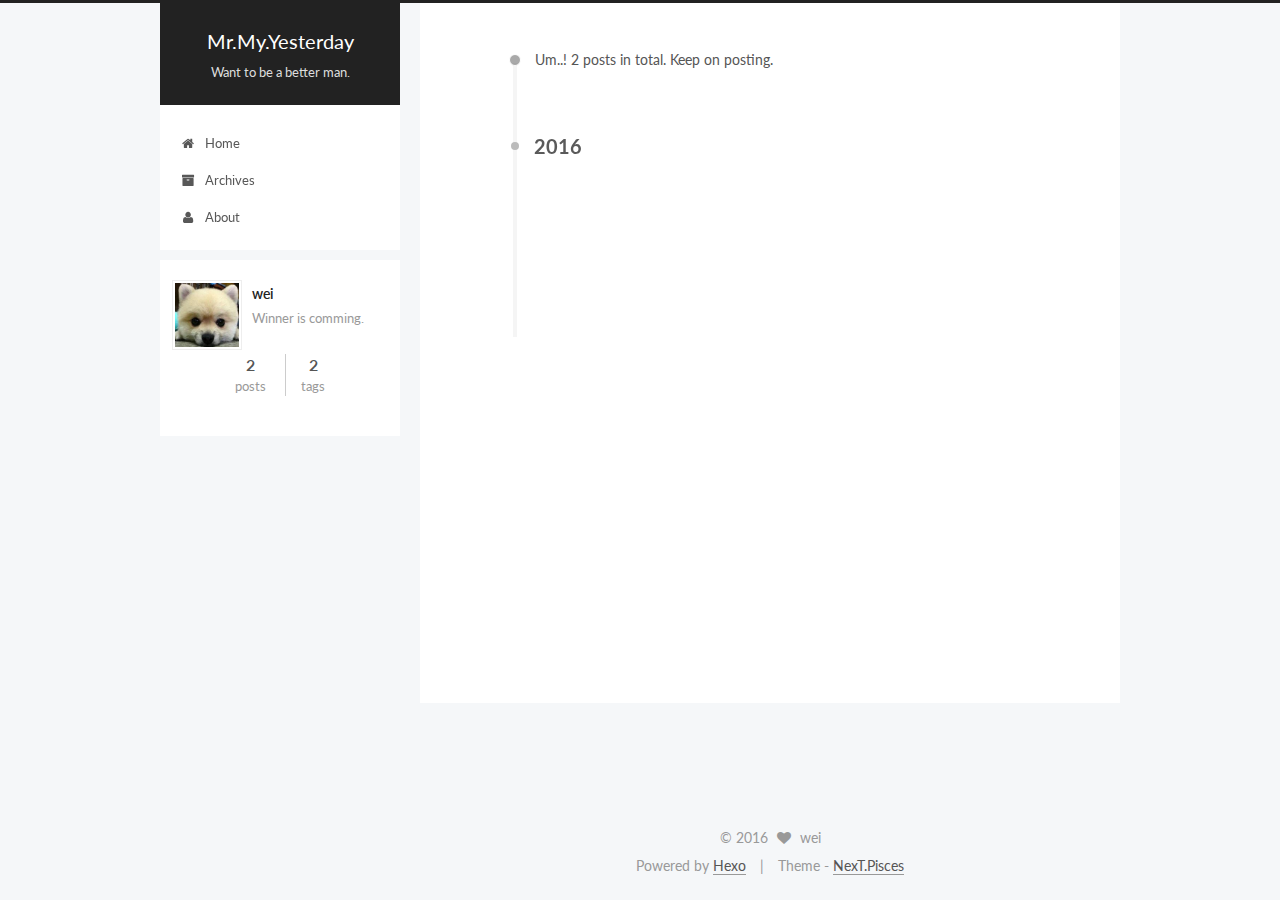
==== commit 85364ad9: "Site updated: 2016-04-17 21:42:03" ====
--- a/archives/2016/04/index.html
+++ b/archives/2016/04/index.html
@@ -169,26 +169,6 @@
         </li>
       
         
-        <li class="menu-item menu-item-categories">
-          <a href="/categories" rel="section">
-            
-              <i class="menu-item-icon fa fa-th fa-fw"></i> <br />
-            
-            Categories
-          </a>
-        </li>
-      
-        
-        <li class="menu-item menu-item-tags">
-          <a href="/tags" rel="section">
-            
-              <i class="menu-item-icon fa fa-tags fa-fw"></i> <br />
-            
-            Tags
-          </a>
-        </li>
-      
-        
         <li class="menu-item menu-item-archives">
           <a href="/archives" rel="section">
             
@@ -234,7 +214,7 @@
       
         
       
-      Um..! 1 post. Keep on posting.
+      Um..! 2 posts in total. Keep on posting.
     </span>
 
     
@@ -248,6 +228,43 @@
         <div class="collection-title">
           <h2 class="archive-year motion-element" id="archive-year-2016">2016</h2>
         </div>
+      
+      
+
+      
+
+  <article class="post post-type-normal" itemscope itemtype="http://schema.org/Article">
+    <header class="post-header">
+
+      <h1 class="post-title">
+        
+            <a class="post-title-link" href="/2016/04/17/yarn-event-driven/" itemprop="url">
+              
+                <span itemprop="name">YARN中事件驱动编程的设计与实现</span>
+              
+            </a>
+        
+      </h1>
+
+      <div class="post-meta">
+        <time class="post-time" itemprop="dateCreated"
+              datetime="2016-04-17T21:36:34+08:00"
+              content="2016-04-17" >
+          04-17
+        </time>
+      </div>
+
+    </header>
+  </article>
+
+
+
+    
+
+      
+      
+      
+
       
       
 
@@ -323,13 +340,20 @@
         <nav class="site-state motion-element">
           <div class="site-state-item site-state-posts">
             <a href="/archives">
-              <span class="site-state-item-count">1</span>
+              <span class="site-state-item-count">2</span>
               <span class="site-state-item-name">posts</span>
             </a>
           </div>
 
           
 
+          
+            <div class="site-state-item site-state-tags">
+              
+                <span class="site-state-item-count">2</span>
+                <span class="site-state-item-name">tags</span>
+              
+            </div>
           
 
         </nav>
--- a/css/main.css
+++ b/css/main.css
@@ -1535,7 +1535,7 @@
   width: 4px;
   height: 4px;
   border-radius: 50%;
-  background: #ff6fff;
+  background: #50ff96;
 }
 .links-of-blogroll {
   font-size: 13px;
